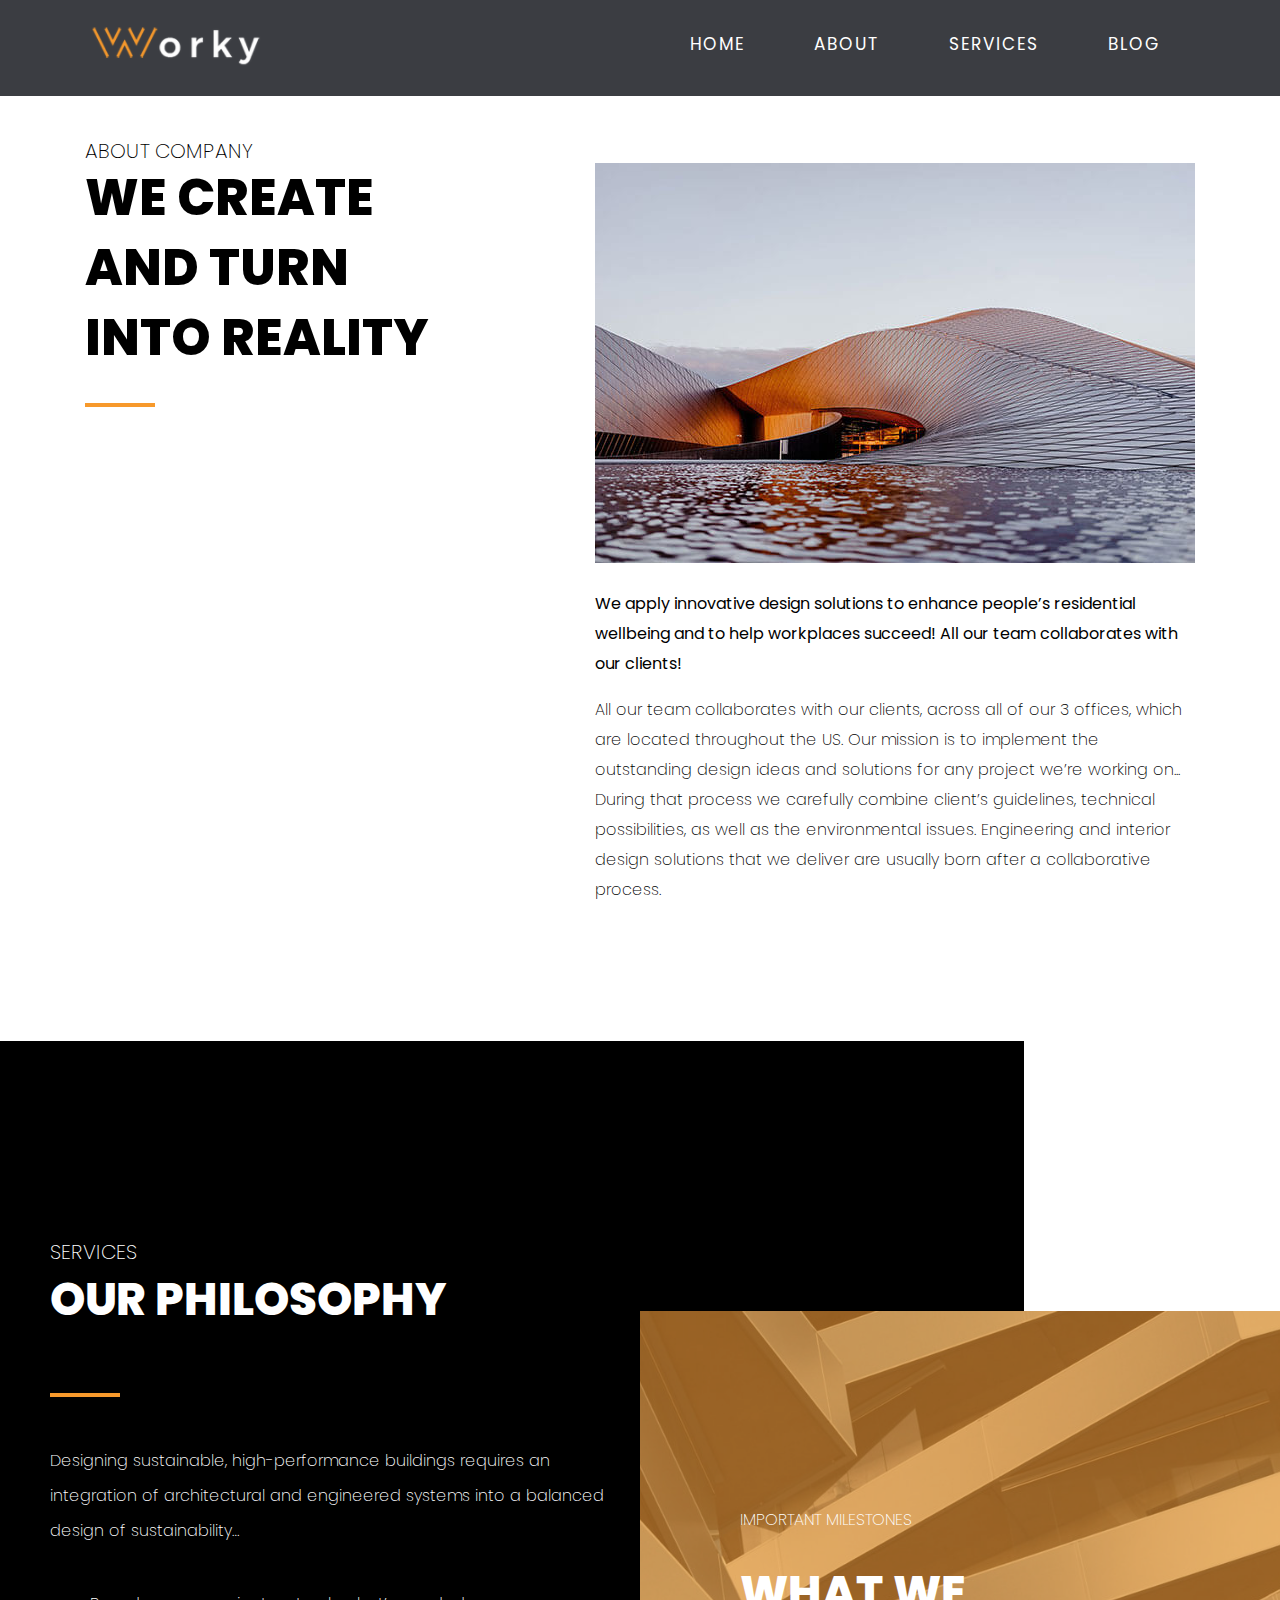
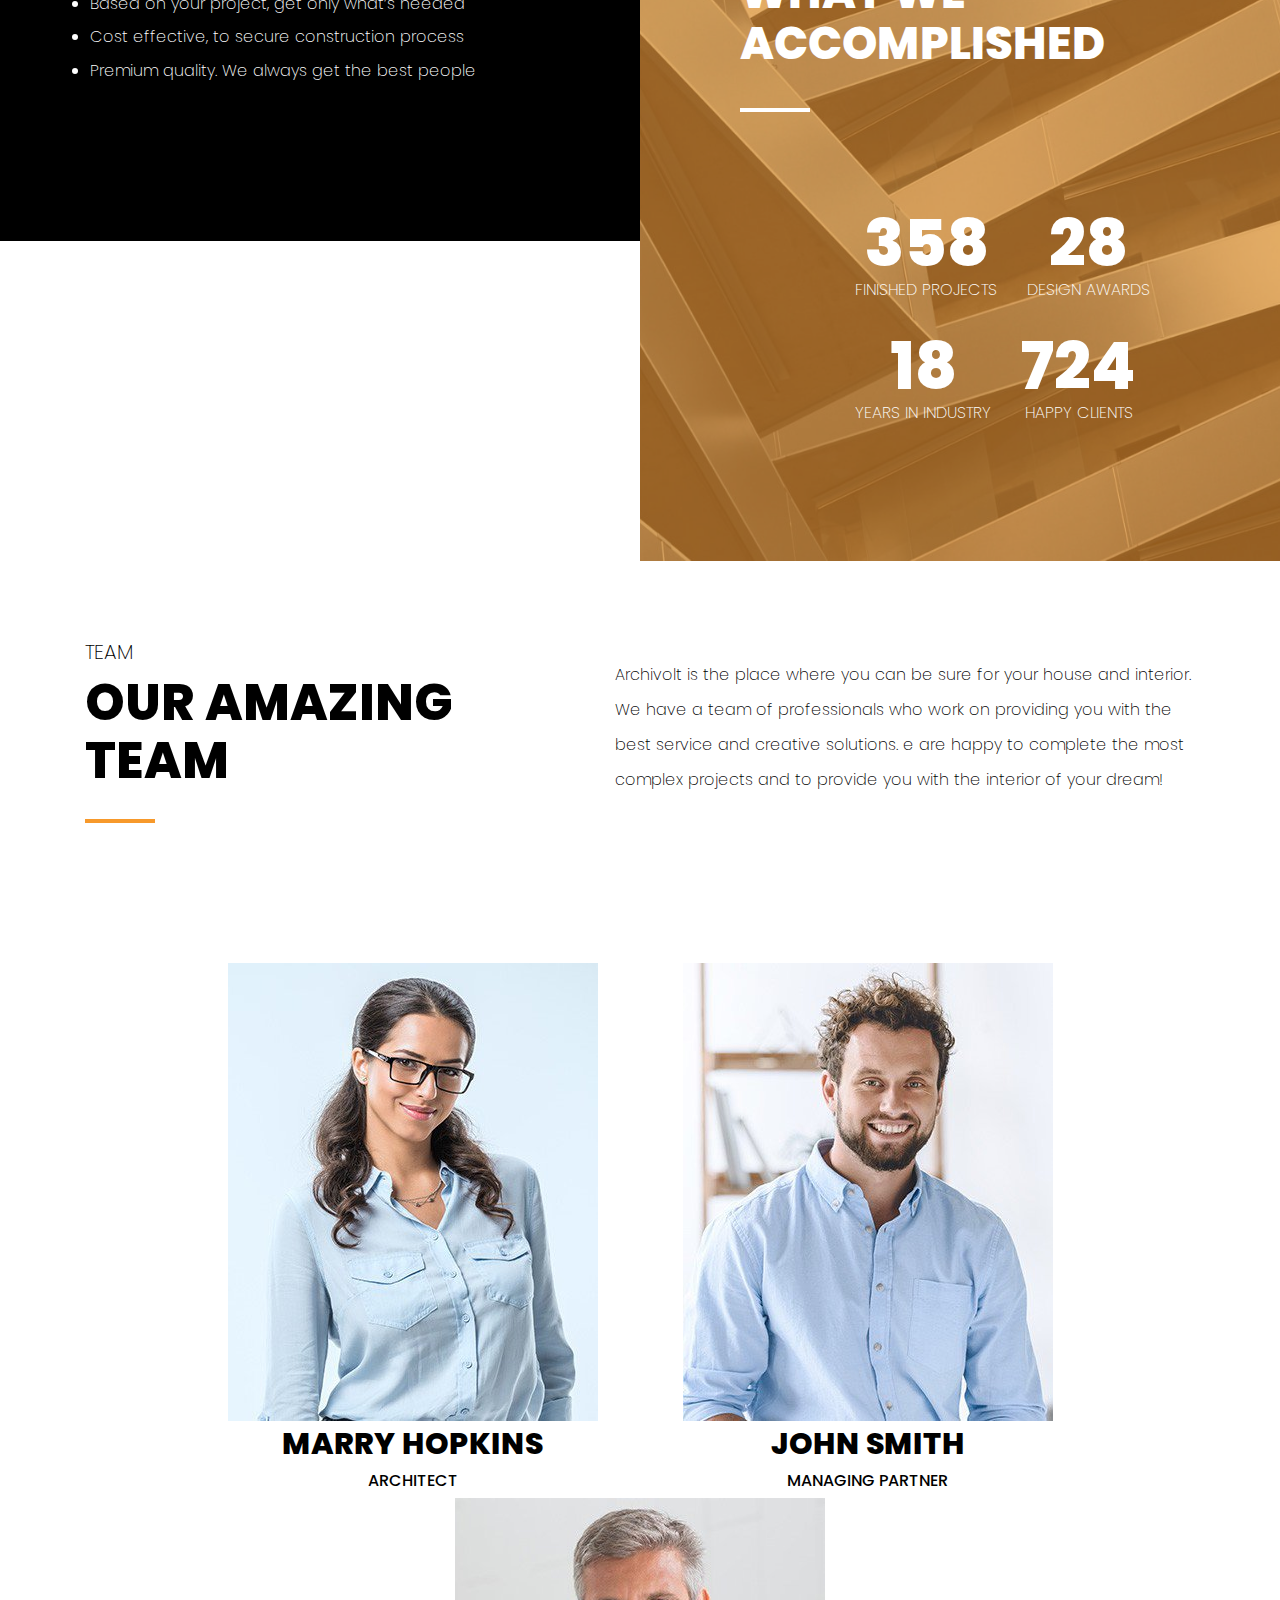
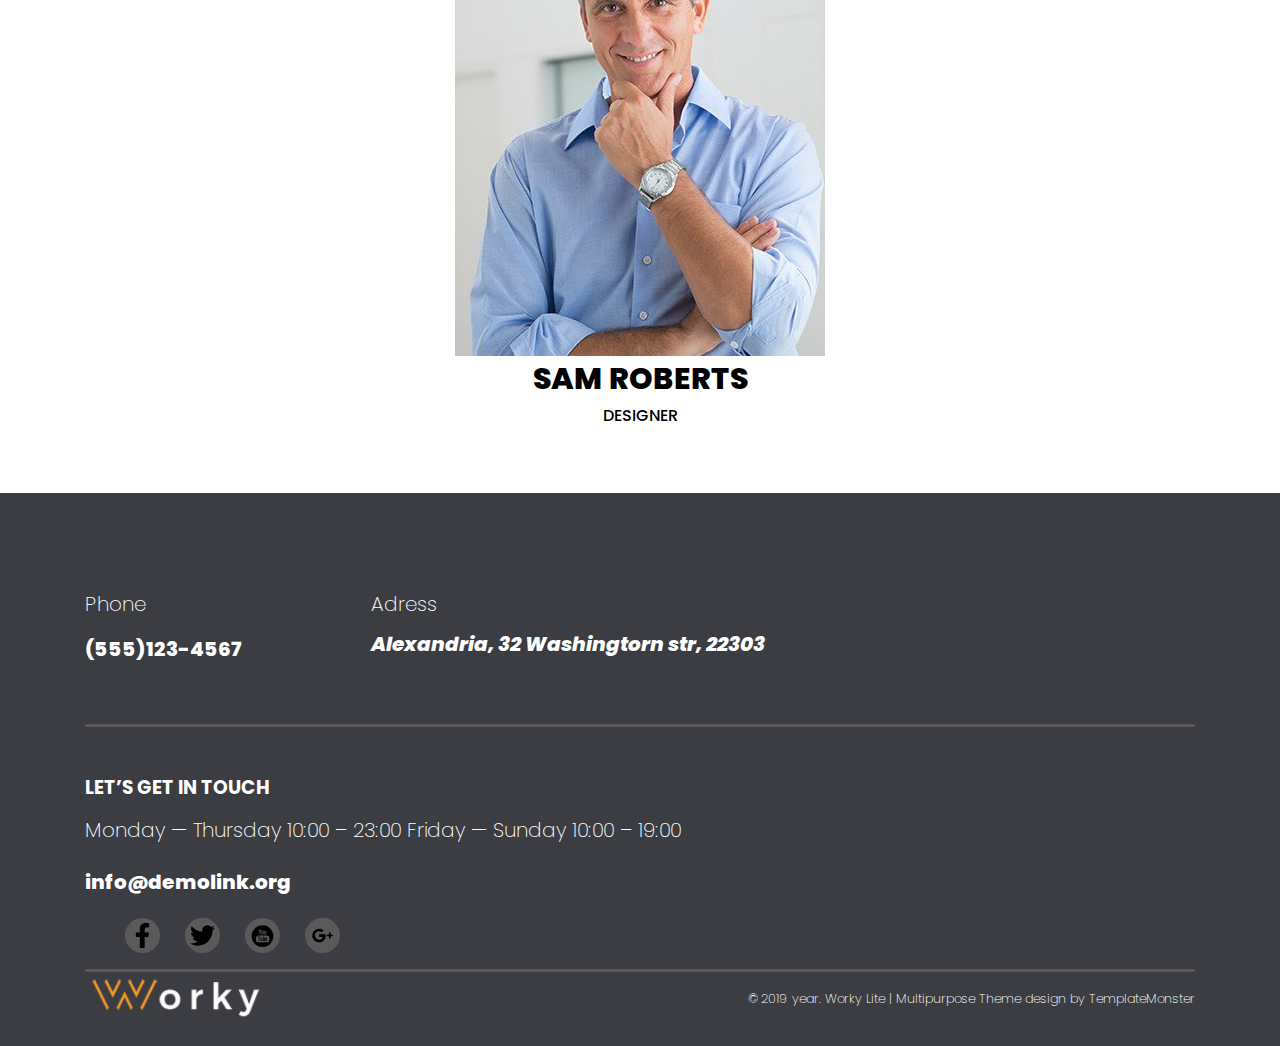
==== about.html @ e72a392d "Add files via upload" ====
<!DOCTYPE html>
<html lang="en">

<head>
    <meta charset="UTF-8">
    <meta http-equiv="X-UA-Compatible" content="IE=edge">
    <meta name="viewport" content="width=device-width, initial-scale=1.0">
    <link rel="icon" href="../icon/favicon.ico" type="image/x-icon">
    <link rel="shortcut icon" href="http://www.sitename.com/dirname/favicon.ico" type="image/x-icon">
    <link rel="preconnect" href="https://fonts.googleapis.com">
    <link rel="preconnect" href="https://fonts.gstatic.com" crossorigin>
    <link href="https://fonts.googleapis.com/css2?family=Poppins:wght@100;200;500;800;900&display=swap" rel="stylesheet">
    <title>worky.com</title>
    <link rel="stylesheet" href="css/normalize.css">
    <link rel="stylesheet" href="css/style.css">
</head>

<body>
    <header class='header'>
        <div class="container">
            <a href='' class="logo">
                <img src="img/logo.png" alt="worky logo">
            </a>
            <ul class="menu-main">
                <li><a href="index.html" class="current">home</a></li>
                <li><a href="about.html">about</a></li>
                <li><a href="">services</a></li>
                <li><a href="">blog</a></li>
            </ul>
        </div>
    </header>
    <section class='about'>
        <div class="container container-about">
            <span class="about-subtitle">ABOUT COMPANY</span>
            <div class="about-descr">
                <div class="about-title">WE CREATE AND TURN INTO REALITY
                    <div class="line"></div>
                </div>

                <div class="about-text">
                    <div class="aboutph"><img src="img/about.jpg" alt=""></div>
                    <p>
                        <b>We&nbsp;apply innovative design solutions to&nbsp;enhance people&rsquo;s residential wellbeing and to&nbsp;help workplaces succeed! All our team collaborates with our clients!</b>

                        <p> All our team collaborates with our clients, across all of&nbsp;our 3&nbsp;offices, which are located throughout the US. Our mission is&nbsp;to&nbsp;implement the outstanding design ideas and solutions for any project we&rsquo;re
                            working&nbsp;on... During that process we&nbsp;carefully combine client&rsquo;s guidelines, technical possibilities, as&nbsp;well as&nbsp;the environmental issues. Engineering and interior design solutions that we&nbsp;deliver
                            are usually born after a&nbsp;collaborative process.
                        </p>
                    </p>
                </div>
            </div>
        </div>
    </section>
    <section class="services">
        <span class="services-subtitle">SERVICES</span>
        <h2 class="services-title">OUR PHILOSOPHY</h2>
        <div class="line"></div>
        <p class="services-descr">Designing sustainable, high-performance buildings requires an integration of architectural and engineered systems into a balanced design of sustainability…
            <ul class='philosophy'>
                <li>Based on your project, get only what’s needed</li>
                <li>Cost effective, to secure construction process</li>
                <li>Premium quality. We always get the best people</li>
            </ul>
        </p>
    </section>
    <section class='milestones'>
        <div class="milestones-cl">
            <span class="milestones-subtitle">IMPORTANT MILESTONES</span>
            <h2 class="milestones-title">WHAT WE ACCOMPLISHED</h2>
            <div class="milestones-line"></div>
            <div class="milestones-descr">
                <div class="descr">
                    <div class="descr-numb">358</div>
                    <div class="descr-text">FINISHED PROJECTS</div>
                </div>
                <div class="descr">
                    <div class="descr-numb">28</div>
                    <div class="descr-text">DESIGN AWARDS</div>
                </div>
                <div class="descr">
                    <div class="descr-numb">18</div>
                    <div class="descr-text">YEARS IN INDUSTRY</div>
                </div>
                <div class="descr">
                    <div class="descr-numb">724</div>
                    <div class="descr-text">HAPPY CLIENTS</div>
                </div>
            </div>
        </div>
    </section>
    <section class="team">
        <div class="container container-team">
            <div class="team-main">
                <span class="team-subtitle">TEAM</span>
                <h2 class="team-title">OUR AMAZING TEAM</h2>
                <div class="line"></div>
            </div>
            <p class="team-descr">Archivolt is the place where you can be sure for your house and interior. We have a team of professionals who work on providing you with the best service and creative solutions. e are happy to complete the most complex projects and to provide
                you with the interior of your dream!</p>
        </div>
        <div class="team-photos">
            <div class="teamph">
                <a href="" onclick="return false;"><img src="img/teamph1.jpg" alt=""></a>
                <div class="team-text-name">MARRY HOPKINS</div>
                <div class="team-text-proff">ARCHITECT</div>
            </div>
            <div class="teamph">
                <a href="" onclick="return false;"><img src="img/teamph2.jpg" alt=""></a>
                <div class="team-text-name">JOHN SMITH</div>
                <div class="team-text-proff">MANAGING PARTNER</div>
            </div>
            <div class="teamph">
                <a href="" onclick="return false;"><img src="img/teamph3.jpg" alt=""></a>
                <div class="team-text-name">SAM ROBERTS</div>
                <div class="team-text-proff">DESIGNER</div>
            </div>
        </div>
    </section>
    <footer class="footer">
        <div class="container">
            <div class="footer-top">
                <div class="footer-contacts-item">
                    <span class="footer-contacts-text">Phone</span>
                    <a href="tel:(555)123-4567" class="footer-contacts-link">(555)123-4567</a>
                </div>

                <div class="footer-contacts-item">
                    <span class="footer-contacts-text">Adress</span>
                    <address class="footer-contacts-value">Alexandria, 32 Washingtorn str, 22303</address>
                </div>
            </div>
            <div class="footer-middle">
                <div class="footer-column">
                    <h3 class="footer-title">LET’S GET IN TOUCH</h3>
                    <p class="footer-text">Monday — Thursday 10:00 – 23:00 Friday — Sunday 10:00 – 19:00</p>
                    <a href="mailto:info@demolink.org" class="footer-mail">info@demolink.org</a>
                    <ul class="social">
                        <li class="social-item">
                            <a href="https://ru-ru.facebook.com/" class="social-link social-link-fb" target="_blank" aria-label='link to facebook'></a>
                        </li>
                        <li class="social-item">
                            <a href="https://twitter.com/" class="social-link social-link-tw" target="_blank" aria-label='link to twitter'></a>
                        </li>
                        <li class="social-item">
                            <a href="https://www.youtube.com/" class="social-link social-link-yt" target="_blank" aria-label='link to youtube'></a>
                        </li>
                        <li class="social-item">
                            <a href="#" class="social-link social-link-g" target="_blank" aria-label='link to goole+'></a>
                        </li>
                    </ul>
                </div>
            </div>
            <div class="footer-bottom">
                <a href='' class="logo">
                    <img src="img/logo.png" alt="worky logo">
                </a>
                <small class="copyright">&copy;&nbsp;2019&nbsp;year. Worky Lite&nbsp;| Multipurpose Theme design by&nbsp;TemplateMonster</small>
            </div>
        </div>
    </footer>
</body>

</html>
---- css/style.css ----
*{
    box-sizing: border-box;
}

body{
    font-family: 'Poppins', sans-serif;
    font-weight: 200;
}
img{
    max-width: 100%;
}
 .container{
     max-width: 1140px;
     padding: 0 15px;
     margin: 0 auto;
 }
.header{
    position: absolute; 
    left: 0;
    top: 0;
    width: 100%;
    background-color: #3b3d42;
    padding-top: 20px;
    padding-bottom: 20px;
}
.header-container{
    display: flex;
    align-items: center;
    justify-content: space-between;
}

.menu-main {
    text-align: right;
    top: 0;
    margin-top: -40px;
    
  }
  .menu-main li {display: inline-block;}
  .menu-main li:after {
    color: white;
    display: inline-block;
    vertical-align:top;
  }
  .menu-main li:last-child:after {content: none;}
  .menu-main a {
    text-decoration: none;
    font-family: 'Poppins', sans-serif;
    font-weight: 400;
    letter-spacing: 2px;
    position: relative;
    padding-bottom: 5px;
    margin: 0 34px 0 30px;
    font-size: 17px;
    text-transform: uppercase;
    display: inline-block;
    transition: color .2s;
  }
  .menu-main a, .menu-main a:visited {color: white;}
 .menu-main a:hover{color: #f7992b;}
  .menu-main a:before,
  .menu-main a:after {
    content: "";
    position: absolute;
    height: 4px;
    top: auto;
    right: 50%;
    bottom: -5px;
    left: 50%;
    background: #f7992b;
    transition: .8s;
  }
  .menu-main a:hover:before, .menu-main :before {left: 0;}
  .menu-main a:hover:after, .menu-main :after {right: 0;}   
  @media (max-width: 550px) {
  .menu-main {padding-top: 0;}
  .menu-main li {display: block;}
  .menu-main li:after {content: none;}
  .menu-main a {
    padding: 25px 0 20px; 
    margin: 0 30px;
  }
  
  }
.hero{
    padding-top: 200px;
    background-image: url('../img/background.png');
    background-position: center;
    background-size: cover;
    background-repeat: no-repeat;
    padding-bottom: 360px;
}
.hero-title{
    letter-spacing: 8px;
    font-weight: 900;
    margin-top: 390px;
    font-size: 70px;
    color: white;
    text-align: center;
}
.hero-subtitle{
    font-weight:normal;
    margin-top: auto;
    font-size: 32px;
    color: white;
    text-align: center;
}
.hero-link{
    text-align: center;
    margin-top: 80px;

}

.link{
  
    color: white;
    text-decoration: none;
    font-size: 18px;
    letter-spacing: 5px;
    text-transform: uppercase;   
    background-color: #f7992b;
    text-align: center;
    padding: 15px 40px;
    border: #f7992b solid 3px;
    box-sizing: border-box;
    font-weight: 500;
}


 .hero-link :hover{
    background: rgba(0,0,0,0);
	color: #f7992b;
    transition: .8s;
 }

 .about{
     padding-top: 70px;
     padding-bottom: 50px;
 }
 .about-subtitle, .testimonials-subtitle, .advantages-subtitle, 
 .portfolio-subtitle, .partners-subtitle, .services-subtitle, .team-subtitle{
     font-size: 20px;
     font-weight: 200;
 }
 .about-descr{
   display: flex;
    justify-content: space-between;
 }
 .about-title{
     font-size: 50px;
     max-width: 350px;
     font-weight: 800;
     line-height: 70px;
 }
 .about-text{
    max-width: 600px;
     font-family: 'Poppins', sans-serif;
     font-weight: 200;
     line-height: 30px;
 }
.line{
    height: 4px;
    width: 70px;
    background-color: #f7992b;
    margin-top: 30px;
    margin-bottom: 30px;
}
.about-photos{
    position: relative;
    padding-top: 50px;
    display: flex;
    flex-direction: row;
    justify-content: space-between;
   flex-wrap: wrap;
}
.abph{
    width: 315px;
    height: 455px;
    background-size: cover;
    background-position: center;
    background-repeat: no-repeat;
}
.abph-ph1{
    background-image: url('../img/abph1.jpg');
}
.abph-ph2{
    background-image: url('../img/abph2.jpg');
}
.abph-ph3{
    background-image: url('../img/abph3.jpg');
}
.testimonials{
    margin-top: -260px;
    margin-bottom: -260px;
    float: right;
    width: 50%;
    height: 920px;
    background-position: center;
    background-repeat: no-repeat;
    background-size: cover;
    background-image: url('../img/testimonialsph.jpg');
}
.testimonials-cl{
    width: 100%;
    height: 100%;
    background: rgb(247,153,43,0.9);
    display: flex;
    flex-direction: column;
    padding-left: 100px;
}
.testimonials-subtitle{
    margin-top: 390px;
     color: white;
}
.testimonials-title, .milestones-title{
     font-size: 45px;
     max-width: 355px;
     font-weight: 800;
     color: white;
}
.testimonials-descr{
    max-width: 580px;
    font-size: 16px;
     font-weight: 200;
     line-height: 30px;
     color: white;
     font-style: italic;
}
.testimomials-line, .milestones-line{
    height: 4px;
    width: 70px;
    background-color: #ffffff;
    margin-bottom: 30px;
}
.advantages{
    margin-top: -270px;
    width: 80%;
    height: 800px;
    background-color: black;
    display: flex;
    flex-direction: column;
    padding-left: 300px;
    color: white;
    margin-bottom: 70px;
}
.advantages-subtitle, .services-subtitle{
    margin-top: 200px;
}
.advantages-title, .services-title{
    margin-top: 10px;
    font-size: 45px;
    max-width: 400px;
    font-weight: 800;
}
.advantages-descr, .services-descr{
    max-width: 580px;
     font-weight: 200;
     line-height: 35px;
     font-size: 16px;
}
.container-potfolio, .container-team{
    display: flex;
    flex-direction: row;
    justify-content: space-between;
    flex-wrap: wrap;
    padding-bottom: 70px;
}
.portfolio-main, .team-main{
    display: flex;
    flex-direction: column;
}
.portfolio-title{
    font-size: 50px;
    max-width: 400px;
    font-weight: 800;
    margin-bottom: 0;
    margin-top: 10px;
}
.portfolio-descr, .team-descr{
    max-width: 580px;
     font-weight: 200;
     line-height: 35px;
     font-size: 16px;
}
.portfolio-photos{
    display: flex;
    flex-direction: row;
    justify-content: center;
   flex-wrap: wrap;
   align-items: center;
   max-width: 100%;
}
.portph{
    overflow:hidden;
    margin: 30px;
    width: 550px;
    height: 550px;
}
.portph img {
    -moz-transition: all 1s ease-out;
    -o-transition: all 1s ease-out;
    -webkit-transition: all 1s ease-out;
}
.portph img:hover{
    opacity: 1.7;
    -webkit-transform: scale(1.5);
    -moz-transform: scale(1.5);
    -o-transform: scale(1.5);
}
.container-partners{
    margin-top: 40px;
    display: flex;
    flex-direction: row;
    justify-content: space-between;
    flex-wrap: wrap;
    padding-bottom:  70px;
}
.partners-title{
    font-size: 50px;
    max-width: 420px;
    font-weight: 800;
}
.partners-photos {
    max-width: 600px;
    display: flex;
    flex-direction: row;
    justify-content: center;
   flex-wrap: wrap;
   align-items: center;
   
}
.partph{
    width: 150px;
    height: 110px;
    margin: 10px;
}
.container-about{
    margin-top: 70px;
}
.philosophy li{
    margin-top: 15px;
}
.services{
    margin-top: 70px;
    width: 80%;
    height: 800px;
    background-color: black;
    display: flex;
    flex-direction: column;
    padding-left: 300px;
    color: white;
}
.milestones{
    margin-top: -530px;
    float: right;
    width: 50%;
    height: 850px;
    background-position: center;
    background-repeat: no-repeat;
    background-size: cover;
    background-image: url('../img/milestonesph.jpg');
}
.milestones-subtitle{
    margin-top: 200px;
     color: white;
}
.milestones-cl{
    position: absolute;
    width: 50%;
    height: 850px;
    background: rgb(247,153,43,0.6);
    display: flex;
    flex-direction: column;
    padding-left: 100px;
}
.milestones-descr{
    margin-top: 50px;
    margin-left: 100px;
    max-width: 350px;
    display: flex;
    flex-direction: row;
    flex-wrap: wrap;
}
.descr{
    display: flex;
    flex-direction: column;
    margin: 15px;
    text-align: center;
}
.descr-numb{
    font-size: 65px;
    font-weight: 800;
    color: white;
}
.descr-text{
    font-size: 16px;
    font-weight: 200;
    color: white;
}
.team-title{
    font-size: 50px;
    max-width: 400px;
    font-weight: 800;
    margin-bottom: 0;
    margin-top: 10px;
}
.container-team{
    margin-top: 400px;
}
.team-photos{
    display: flex;
    flex-direction: row;
    justify-content: center;
   flex-wrap: wrap;
   align-items: center;
   max-width: 100%;
   padding-bottom: 100px;
}
.teamph{
    margin: 40px;
    width: 375px;
    height: 455px;
    display: flex;
    flex-direction: column;
    align-items: center;
}
.teamph img:hover{
    opacity: 0.7;
    transition: 0.6s;
}
.team-text-name{
    font-size: 30px;
    line-height: 37px;
    font-weight: 800;
}
.team-text-proff{
    line-height: 37px;
    font-weight: 500;
}
.footer{
    padding-top: 100px;
    padding-bottom: 19px;
    background-color:#3b3d42 ;
    color:white;
}
.footer-top{
    display: flex;
    flex-wrap: wrap;
    border-bottom: 3px solid #5a5a5a;
    padding-bottom: 50px;
}
.footer-contacts-item:not(:last-child){
    margin-right: 128px;
}
.footer-contacts-text{
    margin-bottom: 8px;
    display: block;
    font-size: 20px;
    font-weight: 200;
}
.footer-contacts-link{
    color: white;
    text-decoration: none;
    font-weight: 800;
    font-size: 20px;
    line-height: 50px;
}
.footer-contacts-value{
    color: white;
    text-decoration: none;
    font-weight: 800;
    font-size: 20px;
    line-height: 40px;
}
.footer-middle{
    padding-top: 50px;
    border-bottom: 3px solid #5a5a5a;
}
.footer-title{
    margin: 0;
}
.footer-text{
    display: block;
    font-size: 20px;
    font-weight: 200;
}
.footer-mail{
    color: white;
    text-decoration: none;
    font-weight: 800;
    font-size: 20px;
    line-height: 40px;
}
.social{
    list-style-type: none;
    text-decoration: none;
    display: flex;
    align-items: center;
}
.social-item:not(:last-child){
    margin-right: 25px;
}
.social-link{
    display: block;
    width: 35px;
    height: 35px;
    border-radius: 100%;
    background-color: #5a5a5a;
    background-position: center;
    background-repeat: no-repeat;
    background-size: 25px auto;
}
.social-link-fb{
    background-image: url('../icon/fb.svg');
}
.social-link-tw{
    background-image: url('../icon/tw.svg');
}
.social-link-yt{
    background-image: url('../icon/yt.svg');
}
.social-link-g{
    background-image: url('../icon/g.svg');
}
.footer-bottom{
    display: flex;
    align-items: center;
    justify-content: space-between;
}
@media(max-width: 1200px){
    .services{
        visibility: hidden;
    }
    .milestones{
       visibility: hidden;
    }
    .team{
        margin-top: -1200px;
    }
}
@media(max-width: 1705px){
    .services{
        padding-left: 50px;
    }
}
@media(max-width: 992px){
    .about-descr{
        display: flex;
        flex-direction: column;
      }
      .about-title{
          max-width: 100%;
      }
      .about-text{
         max-width: 100%;
      }
      .about-photos{
          justify-content: center;
      }
      .abph{
        margin-bottom: 30px;
        width: 700px;
        height: 290px;  
    }
    .advantages{
        padding-left: 50px;
    }
    .testimonials-cl {
        padding-left: 50px;
    }
}
@media(max-width: 768px){
    .header{
        height: auto;
        padding-bottom: 10px;
    }
    .header-container{
        flex-direction: column;
    }
    .about{
        margin-top: 70px;
    }
    .menu-main {
        flex-direction: column;
        top: 0;
        margin-top: -10px;
        text-align: center;
    }
    .hero-title{
        margin-top: 250px;
    }
    .advantages{
        height: auto;
    }
    .testimonials{
        height: auto;
    }
    
}
@media(max-width: 576px){
    
    .testimonials{
        margin:0;
        width: 100%;
        padding-left: 0;
    }
    .testimonials-cl{
        padding-left: 5px;
    }
    .advantages{
        width: 100%;
        padding-left: 5px;
    }
    .advantages-subtitle{
        margin-top: 30px;
    }
    .portph{
        margin: 7px;
    }
}

@media(max-width: 550px){
     .about{
         margin-top: 270px;
     }
}
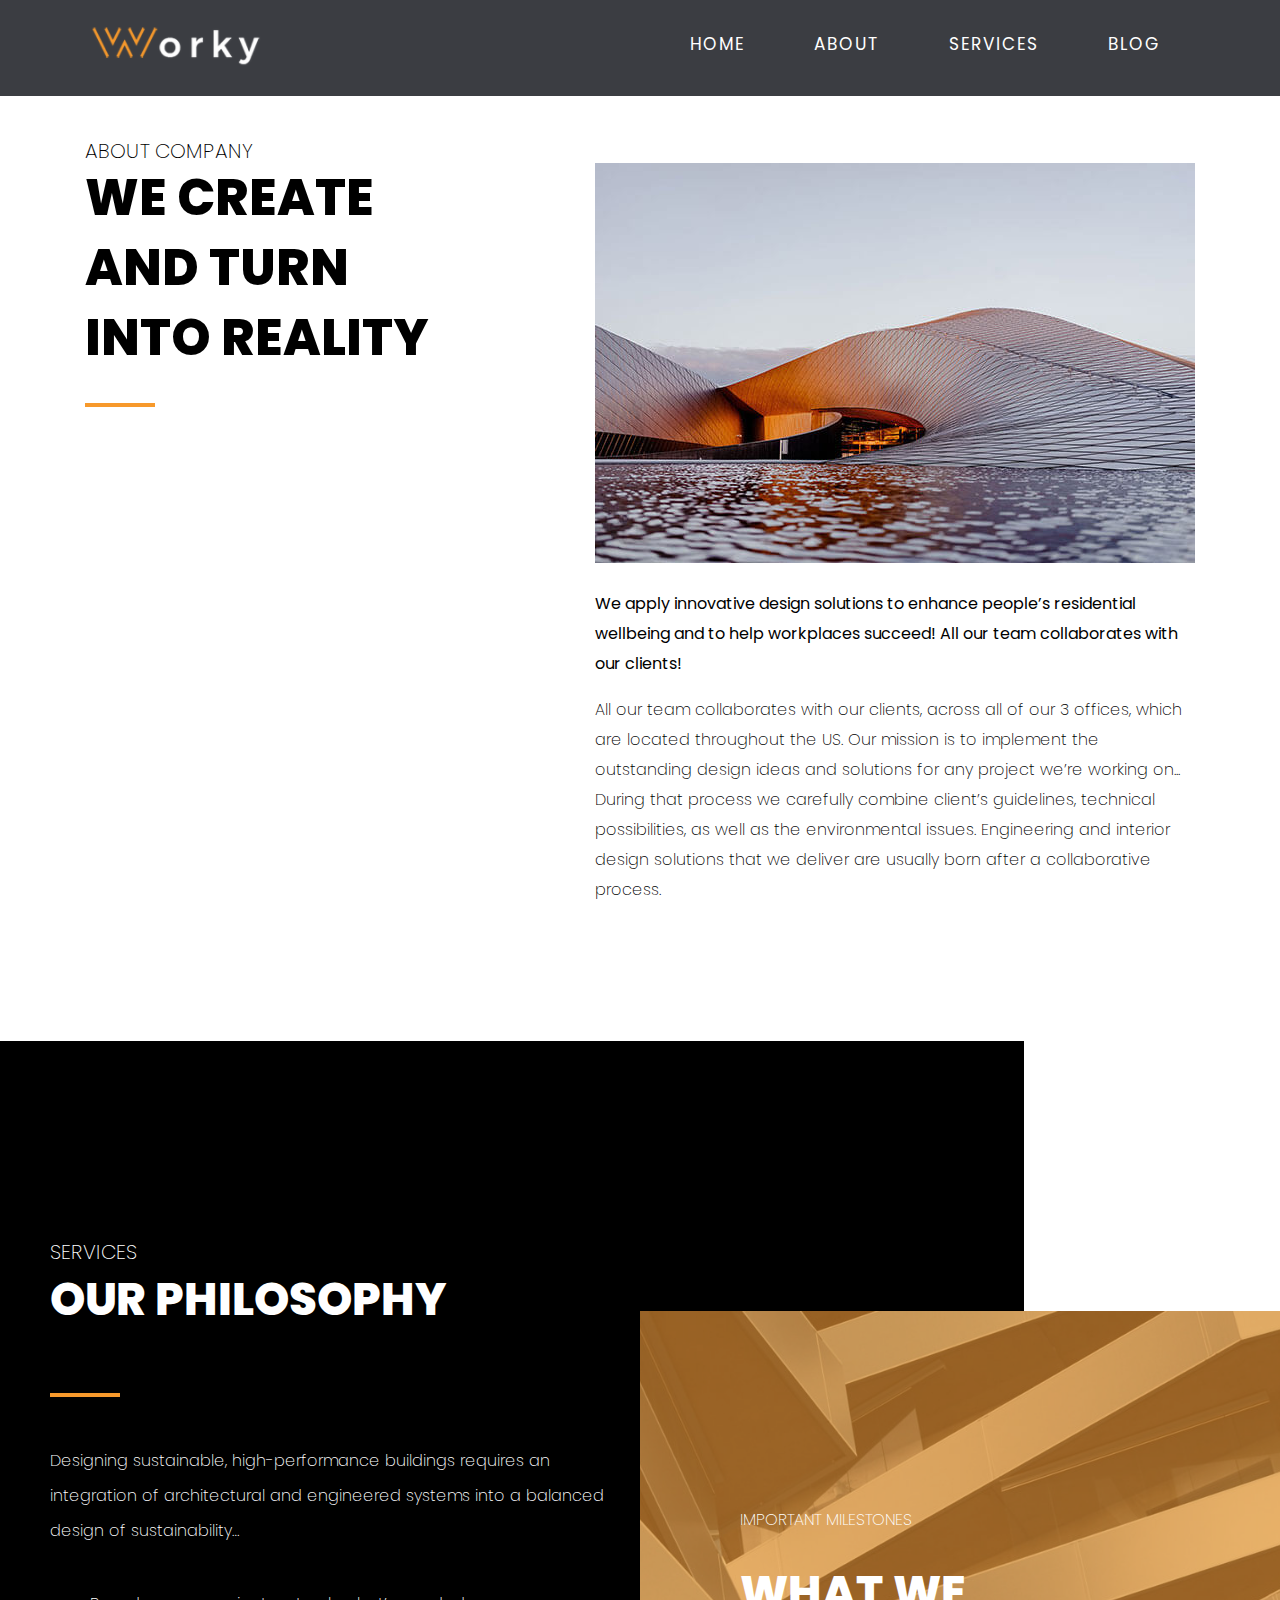
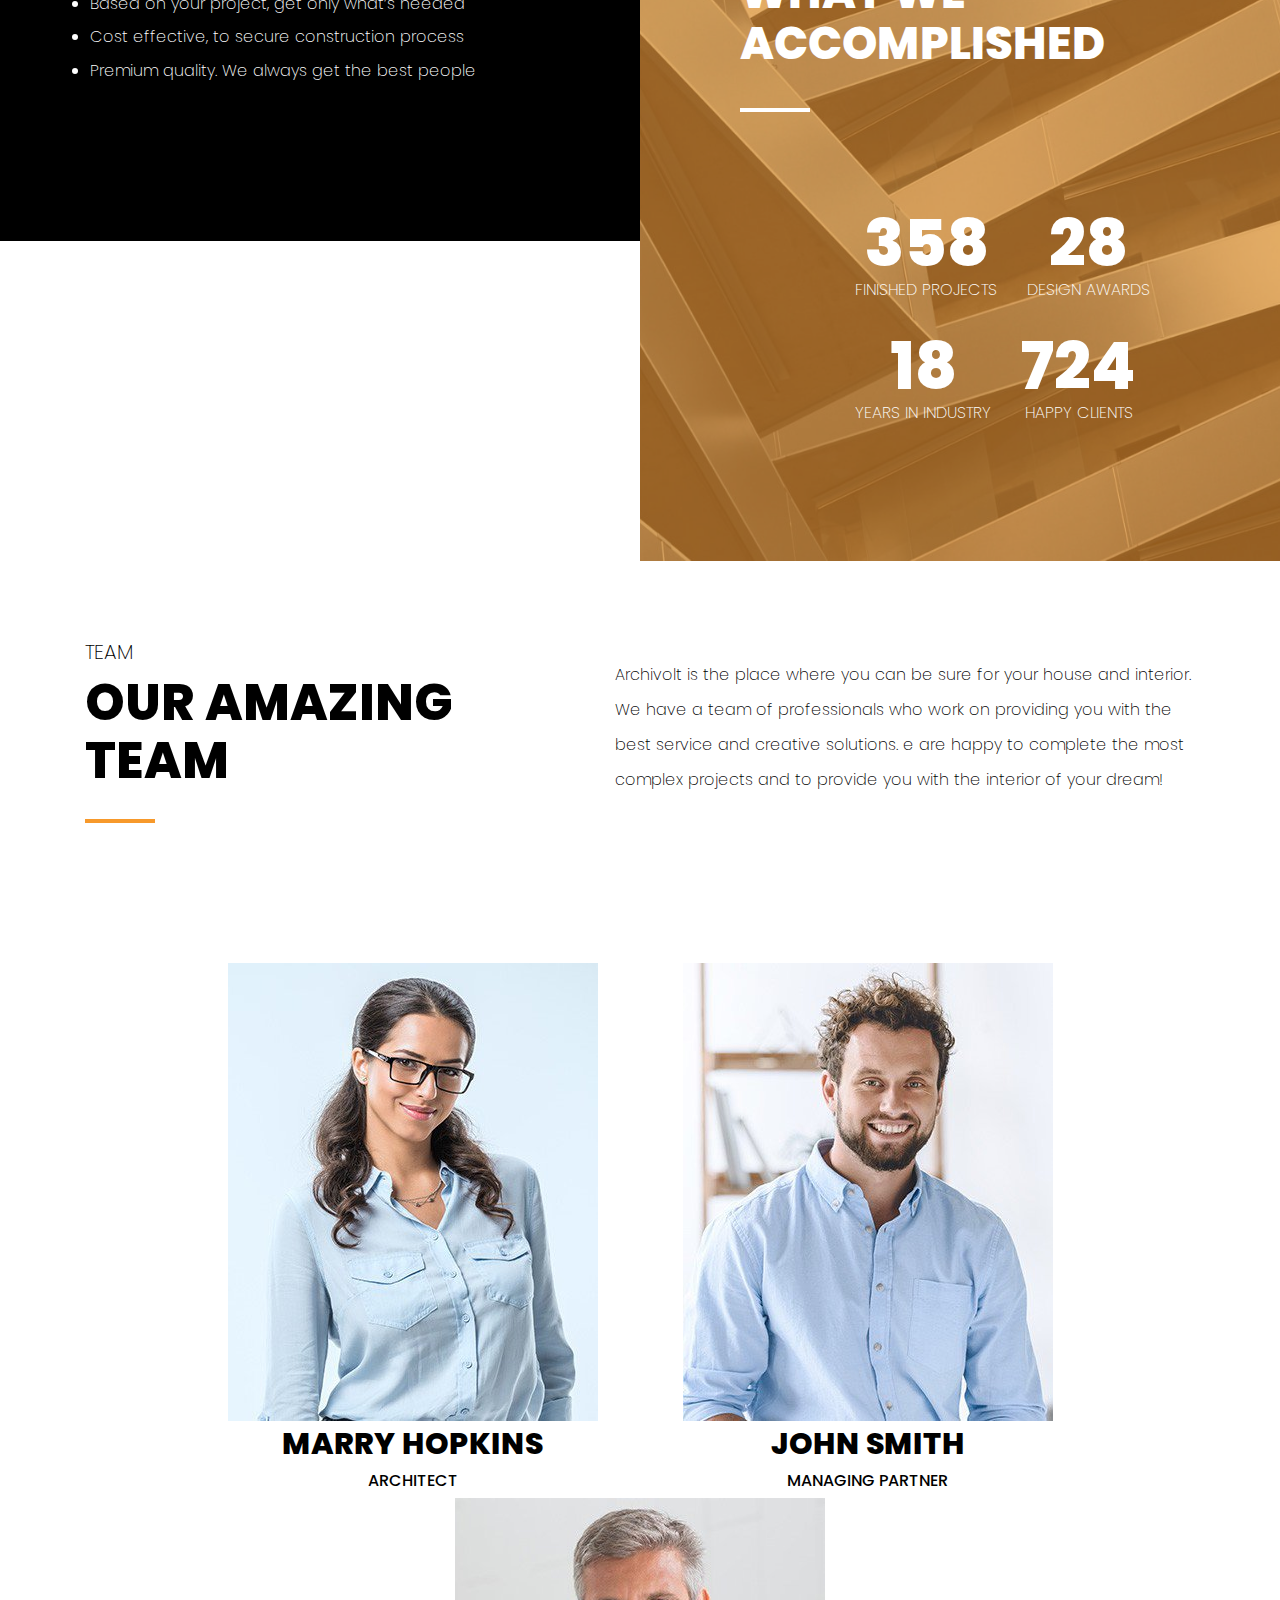
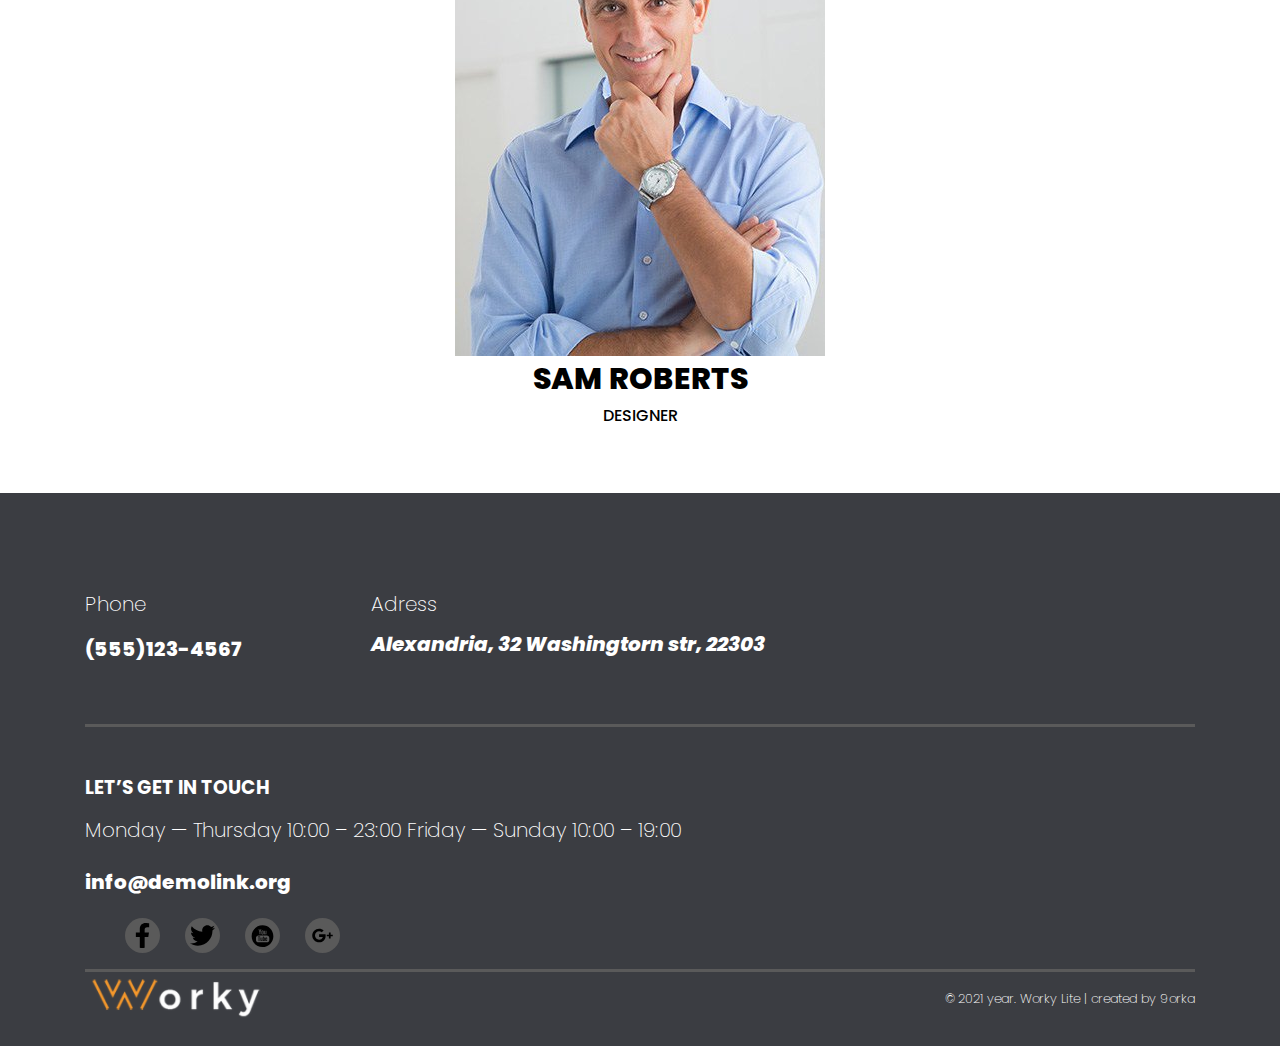
==== commit 7fa207c0: "Add files via upload" ====
--- a/about.html
+++ b/about.html
@@ -24,12 +24,12 @@
             <ul class="menu-main">
                 <li><a href="index.html" class="current">home</a></li>
                 <li><a href="about.html">about</a></li>
-                <li><a href="">services</a></li>
-                <li><a href="">blog</a></li>
+                <li><a href="services.html">services</a></li>
+                <li><a href="blog.html">blog</a></li>
             </ul>
         </div>
     </header>
-    <section class='about'>
+    <section class='aboutp'>
         <div class="container container-about">
             <span class="about-subtitle">ABOUT COMPANY</span>
             <div class="about-descr">
@@ -154,7 +154,7 @@
                 <a href='' class="logo">
                     <img src="img/logo.png" alt="worky logo">
                 </a>
-                <small class="copyright">&copy;&nbsp;2019&nbsp;year. Worky Lite&nbsp;| Multipurpose Theme design by&nbsp;TemplateMonster</small>
+                <small class="copyright">&copy;&nbsp;2021&nbsp;year. Worky Lite&nbsp;| created by 9orka</small>
             </div>
         </div>
     </footer>
--- a/css/style.css
+++ b/css/style.css
@@ -1,21 +1,25 @@
-*{
+* {
     box-sizing: border-box;
 }
 
-body{
+body {
+    overflow-x: hidden;
     font-family: 'Poppins', sans-serif;
     font-weight: 200;
 }
-img{
+
+img {
     max-width: 100%;
 }
- .container{
-     max-width: 1140px;
-     padding: 0 15px;
-     margin: 0 auto;
- }
-.header{
-    position: absolute; 
+
+.container {
+    max-width: 1140px;
+    padding: 0 15px;
+    margin: 0 auto;
+}
+
+.header {
+    position: absolute;
     left: 0;
     top: 0;
     width: 100%;
@@ -23,7 +27,8 @@
     padding-top: 20px;
     padding-bottom: 20px;
 }
-.header-container{
+
+.header-container {
     display: flex;
     align-items: center;
     justify-content: space-between;
@@ -33,16 +38,23 @@
     text-align: right;
     top: 0;
     margin-top: -40px;
-    
-  }
-  .menu-main li {display: inline-block;}
-  .menu-main li:after {
-    color: white;
+}
+
+.menu-main li {
     display: inline-block;
-    vertical-align:top;
-  }
-  .menu-main li:last-child:after {content: none;}
-  .menu-main a {
+}
+
+.menu-main li:after {
+    color: white;
+    display: inline-block;
+    vertical-align: top;
+}
+
+.menu-main li:last-child:after {
+    content: none;
+}
+
+.menu-main a {
     text-decoration: none;
     font-family: 'Poppins', sans-serif;
     font-weight: 400;
@@ -54,11 +66,19 @@
     text-transform: uppercase;
     display: inline-block;
     transition: color .2s;
-  }
-  .menu-main a, .menu-main a:visited {color: white;}
- .menu-main a:hover{color: #f7992b;}
-  .menu-main a:before,
-  .menu-main a:after {
+}
+
+.menu-main a,
+.menu-main a:visited {
+    color: white;
+}
+
+.menu-main a:hover {
+    color: #f7992b;
+}
+
+.menu-main a:before,
+.menu-main a:after {
     content: "";
     position: absolute;
     height: 4px;
@@ -68,20 +88,35 @@
     left: 50%;
     background: #f7992b;
     transition: .8s;
-  }
-  .menu-main a:hover:before, .menu-main :before {left: 0;}
-  .menu-main a:hover:after, .menu-main :after {right: 0;}   
-  @media (max-width: 550px) {
-  .menu-main {padding-top: 0;}
-  .menu-main li {display: block;}
-  .menu-main li:after {content: none;}
-  .menu-main a {
-    padding: 25px 0 20px; 
-    margin: 0 30px;
-  }
-  
-  }
-.hero{
+}
+
+.menu-main a:hover:before,
+.menu-main :before {
+    left: 0;
+}
+
+.menu-main a:hover:after,
+.menu-main :after {
+    right: 0;
+}
+
+@media (max-width: 550px) {
+    .menu-main {
+        padding-top: 0;
+    }
+    .menu-main li {
+        display: block;
+    }
+    .menu-main li:after {
+        content: none;
+    }
+    .menu-main a {
+        padding: 25px 0 20px;
+        margin: 0 30px;
+    }
+}
+
+.hero {
     padding-top: 200px;
     background-image: url('../img/background.png');
     background-position: center;
@@ -89,7 +124,8 @@
     background-repeat: no-repeat;
     padding-bottom: 360px;
 }
-.hero-title{
+
+.hero-title {
     letter-spacing: 8px;
     font-weight: 900;
     margin-top: 390px;
@@ -97,26 +133,26 @@
     color: white;
     text-align: center;
 }
-.hero-subtitle{
-    font-weight:normal;
+
+.hero-subtitle {
+    font-weight: normal;
     margin-top: auto;
     font-size: 32px;
     color: white;
     text-align: center;
 }
-.hero-link{
+
+.hero-link {
     text-align: center;
     margin-top: 80px;
-
-}
-
-.link{
-  
+}
+
+.link {
     color: white;
     text-decoration: none;
     font-size: 18px;
     letter-spacing: 5px;
-    text-transform: uppercase;   
+    text-transform: uppercase;
     background-color: #f7992b;
     text-align: center;
     padding: 15px 40px;
@@ -125,70 +161,90 @@
     font-weight: 500;
 }
 
-
- .hero-link :hover{
-    background: rgba(0,0,0,0);
-	color: #f7992b;
+.hero-link :hover {
+    background: rgba(0, 0, 0, 0);
+    color: #f7992b;
     transition: .8s;
- }
-
- .about{
-     padding-top: 70px;
-     padding-bottom: 50px;
- }
- .about-subtitle, .testimonials-subtitle, .advantages-subtitle, 
- .portfolio-subtitle, .partners-subtitle, .services-subtitle, .team-subtitle{
-     font-size: 20px;
-     font-weight: 200;
- }
- .about-descr{
-   display: flex;
+}
+
+.about,
+.aboutp {
+    padding-top: 70px;
+    padding-bottom: 50px;
+}
+
+.about-subtitle,
+.testimonials-subtitle,
+.advantages-subtitle,
+.portfolio-subtitle,
+.partners-subtitle,
+.services-subtitle,
+.team-subtitle,
+.serv-subtitle,
+.pricing-subtitle,
+.news-subtitle,
+.subscribe-subtitle {
+    font-size: 20px;
+    font-weight: 200;
+}
+
+.about-descr {
+    display: flex;
     justify-content: space-between;
- }
- .about-title{
-     font-size: 50px;
-     max-width: 350px;
-     font-weight: 800;
-     line-height: 70px;
- }
- .about-text{
+}
+
+.about-title {
+    font-size: 50px;
+    max-width: 350px;
+    font-weight: 800;
+    line-height: 70px;
+}
+
+.about-text {
     max-width: 600px;
-     font-family: 'Poppins', sans-serif;
-     font-weight: 200;
-     line-height: 30px;
- }
-.line{
+    font-family: 'Poppins', sans-serif;
+    font-weight: 200;
+    line-height: 30px;
+}
+
+.line {
     height: 4px;
     width: 70px;
     background-color: #f7992b;
     margin-top: 30px;
     margin-bottom: 30px;
 }
-.about-photos{
+
+.about-photos {
     position: relative;
     padding-top: 50px;
     display: flex;
     flex-direction: row;
     justify-content: space-between;
-   flex-wrap: wrap;
-}
-.abph{
+    flex-wrap: wrap;
+}
+
+.abph {
     width: 315px;
     height: 455px;
     background-size: cover;
     background-position: center;
     background-repeat: no-repeat;
 }
-.abph-ph1{
+
+.abph-ph1 {
     background-image: url('../img/abph1.jpg');
 }
-.abph-ph2{
+
+.abph-ph2 {
     background-image: url('../img/abph2.jpg');
 }
-.abph-ph3{
+
+.abph-ph3 {
     background-image: url('../img/abph3.jpg');
 }
-.testimonials{
+
+.testimonials {
     margin-top: -260px;
     margin-bottom: -260px;
     float: right;
@@ -199,39 +255,48 @@
     background-size: cover;
     background-image: url('../img/testimonialsph.jpg');
 }
-.testimonials-cl{
+
+.testimonials-cl {
     width: 100%;
     height: 100%;
-    background: rgb(247,153,43,0.9);
+    background: rgb(247, 153, 43, 0.9);
     display: flex;
     flex-direction: column;
     padding-left: 100px;
 }
-.testimonials-subtitle{
+
+.testimonials-subtitle {
     margin-top: 390px;
-     color: white;
-}
-.testimonials-title, .milestones-title{
-     font-size: 45px;
-     max-width: 355px;
-     font-weight: 800;
-     color: white;
-}
-.testimonials-descr{
+    color: white;
+}
+
+.testimonials-title,
+.milestones-title {
+    font-size: 45px;
+    max-width: 355px;
+    font-weight: 800;
+    color: white;
+}
+
+.testimonials-descr {
     max-width: 580px;
     font-size: 16px;
-     font-weight: 200;
-     line-height: 30px;
-     color: white;
-     font-style: italic;
-}
-.testimomials-line, .milestones-line{
+    font-weight: 200;
+    line-height: 30px;
+    color: white;
+    font-style: italic;
+}
+
+.testimomials-line,
+.milestones-line,
+.subscribe-line {
     height: 4px;
     width: 70px;
     background-color: #ffffff;
     margin-bottom: 30px;
 }
-.advantages{
+
+.advantages {
     margin-top: -270px;
     width: 80%;
     height: 800px;
@@ -242,104 +307,139 @@
     color: white;
     margin-bottom: 70px;
 }
-.advantages-subtitle, .services-subtitle{
+
+.advantages-subtitle,
+.services-subtitle {
     margin-top: 200px;
 }
-.advantages-title, .services-title{
+
+.advantages-title,
+.services-title,
+.news-title,
+.subscribe-title {
     margin-top: 10px;
     font-size: 45px;
     max-width: 400px;
     font-weight: 800;
 }
-.advantages-descr, .services-descr{
+
+.advantages-descr,
+.services-descr,
+.news-descr,
+.subscribe-descr {
     max-width: 580px;
-     font-weight: 200;
-     line-height: 35px;
-     font-size: 16px;
-}
-.container-potfolio, .container-team{
+    font-weight: 200;
+    line-height: 35px;
+    font-size: 16px;
+}
+
+.container-potfolio,
+.container-team,
+.container-serv,
+.container-pricing {
     display: flex;
     flex-direction: row;
     justify-content: space-between;
     flex-wrap: wrap;
     padding-bottom: 70px;
 }
-.portfolio-main, .team-main{
+
+.portfolio-main,
+.team-main,
+.serv-main,
+.pricing-main,
+.news-main,
+.subscribe-main {
     display: flex;
     flex-direction: column;
 }
-.portfolio-title{
+
+.portfolio-title {
     font-size: 50px;
     max-width: 400px;
     font-weight: 800;
     margin-bottom: 0;
     margin-top: 10px;
 }
-.portfolio-descr, .team-descr{
+
+.portfolio-descr,
+.team-descr,
+.serv-descr,
+.pricing-descr {
     max-width: 580px;
-     font-weight: 200;
-     line-height: 35px;
-     font-size: 16px;
-}
-.portfolio-photos{
+    font-weight: 200;
+    line-height: 35px;
+    font-size: 16px;
+}
+
+.portfolio-photos {
     display: flex;
     flex-direction: row;
     justify-content: center;
-   flex-wrap: wrap;
-   align-items: center;
-   max-width: 100%;
-}
-.portph{
-    overflow:hidden;
+    flex-wrap: wrap;
+    align-items: center;
+    max-width: 100%;
+}
+
+.portph {
+    overflow: hidden;
     margin: 30px;
     width: 550px;
     height: 550px;
 }
+
 .portph img {
     -moz-transition: all 1s ease-out;
     -o-transition: all 1s ease-out;
     -webkit-transition: all 1s ease-out;
 }
-.portph img:hover{
+
+.portph img:hover {
     opacity: 1.7;
     -webkit-transform: scale(1.5);
     -moz-transform: scale(1.5);
     -o-transform: scale(1.5);
 }
-.container-partners{
+
+.container-partners {
     margin-top: 40px;
     display: flex;
     flex-direction: row;
     justify-content: space-between;
     flex-wrap: wrap;
-    padding-bottom:  70px;
-}
-.partners-title{
+    padding-bottom: 70px;
+}
+
+.partners-title {
     font-size: 50px;
     max-width: 420px;
     font-weight: 800;
 }
+
 .partners-photos {
     max-width: 600px;
     display: flex;
     flex-direction: row;
     justify-content: center;
-   flex-wrap: wrap;
-   align-items: center;
-   
-}
-.partph{
+    flex-wrap: wrap;
+    align-items: center;
+}
+
+.partph {
     width: 150px;
     height: 110px;
     margin: 10px;
 }
-.container-about{
+
+.container-about {
     margin-top: 70px;
 }
-.philosophy li{
+
+.philosophy li {
     margin-top: 15px;
 }
-.services{
+
+.services {
     margin-top: 70px;
     width: 80%;
     height: 800px;
@@ -349,7 +449,8 @@
     padding-left: 300px;
     color: white;
 }
-.milestones{
+
+.milestones {
     margin-top: -530px;
     float: right;
     width: 50%;
@@ -359,20 +460,23 @@
     background-size: cover;
     background-image: url('../img/milestonesph.jpg');
 }
-.milestones-subtitle{
+
+.milestones-subtitle {
     margin-top: 200px;
-     color: white;
-}
-.milestones-cl{
+    color: white;
+}
+
+.milestones-cl {
     position: absolute;
     width: 50%;
     height: 850px;
-    background: rgb(247,153,43,0.6);
+    background: rgb(247, 153, 43, 0.6);
     display: flex;
     flex-direction: column;
     padding-left: 100px;
 }
-.milestones-descr{
+
+.milestones-descr {
     margin-top: 50px;
     margin-left: 100px;
     max-width: 350px;
@@ -380,42 +484,51 @@
     flex-direction: row;
     flex-wrap: wrap;
 }
-.descr{
+
+.descr {
     display: flex;
     flex-direction: column;
     margin: 15px;
     text-align: center;
 }
-.descr-numb{
+
+.descr-numb {
     font-size: 65px;
     font-weight: 800;
     color: white;
 }
-.descr-text{
+
+.descr-text {
     font-size: 16px;
     font-weight: 200;
     color: white;
 }
-.team-title{
+
+.team-title,
+.serv-title,
+.pricing-title {
     font-size: 50px;
     max-width: 400px;
     font-weight: 800;
     margin-bottom: 0;
     margin-top: 10px;
 }
-.container-team{
+
+.container-team {
     margin-top: 400px;
 }
-.team-photos{
+
+.team-photos {
     display: flex;
     flex-direction: row;
     justify-content: center;
-   flex-wrap: wrap;
-   align-items: center;
-   max-width: 100%;
-   padding-bottom: 100px;
-}
-.teamph{
+    flex-wrap: wrap;
+    align-items: center;
+    max-width: 100%;
+    padding-bottom: 100px;
+}
+
+.teamph {
     margin: 40px;
     width: 375px;
     height: 455px;
@@ -423,83 +536,364 @@
     flex-direction: column;
     align-items: center;
 }
-.teamph img:hover{
+
+.teamph img:hover {
     opacity: 0.7;
     transition: 0.6s;
 }
-.team-text-name{
+
+.team-text-name {
     font-size: 30px;
     line-height: 37px;
     font-weight: 800;
 }
-.team-text-proff{
+
+.team-text-proff {
     line-height: 37px;
     font-weight: 500;
 }
-.footer{
+
+.serv {
+    margin-top: 150px;
+}
+
+.serv-photos {
+    display: flex;
+    flex-direction: row;
+    justify-content: center;
+    flex-wrap: wrap;
+    align-items: center;
+    max-width: 100%;
+    padding-bottom: 100px;
+}
+
+.servob {
+    display: flex;
+    flex-direction: row;
+    flex-wrap: wrap;
+    justify-content: space-between;
+    margin: 15px;
+}
+
+.servph {
+    width: 64px;
+    height: 64px;
+}
+
+.serv-text {
+    display: flex;
+    flex-direction: column;
+    justify-content: left;
+    margin-left: 30px;
+    max-width: 400px;
+}
+
+.serv-text-title a {
+    text-decoration: none;
+    font-style: normal;
+    color: #000;
+}
+
+.serv-text-title a:hover {
+    color: #f7992b;
+    transition: 0.6s;
+}
+
+.serv-text-title {
+    font-size: 24px;
+    line-height: 33px;
+    font-weight: 800;
+    margin-top: 10px;
+}
+
+.serv-text-descr {
+    margin-top: 10px;
+    line-height: 35px;
+}
+
+.pricing {
+    width: 100%;
+    height: auto;
+    padding-top: 70px;
+    margin-bottom: 70px;
+    background-color: rgb(0, 0, 0);
+}
+
+.pricing-title,
+.pricing-subtitle,
+.pricing-descr {
+    color: #ffffff;
+}
+
+.pricing-blanks {
+    display: flex;
+    flex-direction: row;
+    justify-content: center;
+    flex-wrap: wrap;
+    align-items: center;
+    max-width: 100%;
+}
+
+.blank {
+    margin: 20px;
+    width: 330px;
+    height: 495px;
+    display: flex;
+    flex-direction: column;
+    align-items: center;
+    background-color: #fff;
+    text-align: center;
+}
+
+.blank-2 {
+    background-color: #f7992b;
+}
+
+.pricing-text-name {
+    font-size: 24px;
+    line-height: 33px;
+    font-weight: 800;
+    margin-top: 20px;
+}
+
+.pricing-text-name-2 {
+    color: #fff;
+}
+
+.pricing-text-price {
+    color: #f7992b;
+    font-size: 60px;
+    max-width: 400px;
+    font-weight: 800;
+    margin-top: 15px;
+    margin-bottom: 30px;
+}
+
+.pricing-text-price-2 {
+    color: #ffffff;
+}
+
+.pricing-text-descr {
+    max-width: 200px;
+    text-align: center;
+    line-height: 30px;
+}
+
+.pricing-text-descr-2 {
+    color: #ffffff;
+}
+
+.link-2 {
+    color: #f7992b;
+    text-decoration: none;
+    font-size: 18px;
+    letter-spacing: 5px;
+    text-transform: uppercase;
+    background-color: #ffffff;
+    text-align: center;
+    padding: 15px 40px;
+    border: #ffffff solid 3px;
+    box-sizing: border-box;
+    font-weight: 500;
+}
+
+.hero-link-2 :hover {
+    background: rgba(0, 0, 0, 0);
+    color: #ffffff;
+    transition: .8s;
+}
+
+.hero-link-1 {
+    margin-top: 35px;
+}
+
+.newsub {
+    margin-bottom: 190px;
+}
+
+.news {
+    color: white;
+    padding-top: 90px;
+    padding-left: 100px;
+    padding-right: 150px;
+    width: 50%;
+    height: 800px;
+    background-color: black;
+}
+
+.subscribe {
+    margin-top: -700px;
+    margin-left: 50%;
+    color: white;
+    padding-top: 90px;
+    padding-left: 100px;
+    width: 50%;
+    height: 600px;
+    background-color: #f7992b;
+}
+
+.email {
+    width: 300px;
+    height: 30px;
+    padding-left: 10px;
+    font-family: 'Poppins', sans-serif;
+    font-size: 14px;
+    font-weight: 200;
+    border-radius: 5px;
+    border: none;
+}
+
+input[type="submit"] {
+    margin-top: 15px;
+    width: 60px;
+    height: 30px;
+    background: #000000;
+    font-family: 'Poppins', sans-serif;
+    font-weight: 200;
+    font-size: 14px;
+    color: #ffffff;
+    border: none;
+    border-radius: 5px;
+}
+
+.search {
+    position: relative;
+    width: 300px;
+    margin-bottom: 50px;
+}
+
+.d1 input {
+    width: 100%;
+    height: 42px;
+    padding-left: 10px;
+    border: 2px solid #f7992b;
+    border-radius: 5px;
+    background: #ffffff;
+    color: #9E9C9C;
+}
+
+.d1 button {
+    position: absolute;
+    top: 0;
+    right: 0px;
+    width: 42px;
+    height: 42px;
+    border: none;
+    background: #f7992b;
+    border-radius: 0 5px 5px 0;
+    cursor: pointer;
+    background-position: center;
+    background-repeat: no-repeat;
+    background-size: cover;
+    background-image: url('../img/search.png');
+}
+
+.d1 button:hover {
+    opacity: 0.5;
+    transition: 0.6s;
+}
+
+.blog {
+    margin-top: 150px;
+}
+
+.block {
+    margin-bottom: 70px;
+}
+
+.title {
+    margin-bottom: 50px;
+    font-size: 35px;
+    font-weight: 500;
+}
+
+.blog-photo {
+    margin-bottom: 40px;
+}
+
+.blog-descr {
+    max-width: 900px;
+    font-weight: 200;
+    line-height: 35px;
+    font-size: 16px;
+}
+
+.footer {
     padding-top: 100px;
     padding-bottom: 19px;
-    background-color:#3b3d42 ;
-    color:white;
-}
-.footer-top{
+    background-color: #3b3d42;
+    color: white;
+}
+
+.footer-top {
     display: flex;
     flex-wrap: wrap;
     border-bottom: 3px solid #5a5a5a;
     padding-bottom: 50px;
 }
-.footer-contacts-item:not(:last-child){
+
+.footer-contacts-item:not(:last-child) {
     margin-right: 128px;
 }
-.footer-contacts-text{
+
+.footer-contacts-text {
     margin-bottom: 8px;
     display: block;
     font-size: 20px;
     font-weight: 200;
 }
-.footer-contacts-link{
+
+.footer-contacts-link {
     color: white;
     text-decoration: none;
     font-weight: 800;
     font-size: 20px;
     line-height: 50px;
 }
-.footer-contacts-value{
+
+.footer-contacts-value {
     color: white;
     text-decoration: none;
     font-weight: 800;
     font-size: 20px;
     line-height: 40px;
 }
-.footer-middle{
+
+.footer-middle {
     padding-top: 50px;
     border-bottom: 3px solid #5a5a5a;
 }
-.footer-title{
+
+.footer-title {
     margin: 0;
 }
-.footer-text{
+
+.footer-text {
     display: block;
     font-size: 20px;
     font-weight: 200;
 }
-.footer-mail{
+
+.footer-mail {
     color: white;
     text-decoration: none;
     font-weight: 800;
     font-size: 20px;
     line-height: 40px;
 }
-.social{
+
+.social {
     list-style-type: none;
     text-decoration: none;
     display: flex;
     align-items: center;
 }
-.social-item:not(:last-child){
+
+.social-item:not(:last-child) {
     margin-right: 25px;
 }
-.social-link{
+
+.social-link {
     display: block;
     width: 35px;
     height: 35px;
@@ -509,74 +903,97 @@
     background-repeat: no-repeat;
     background-size: 25px auto;
 }
-.social-link-fb{
+
+.social-link-fb {
     background-image: url('../icon/fb.svg');
 }
-.social-link-tw{
+
+.social-link-tw {
     background-image: url('../icon/tw.svg');
 }
-.social-link-yt{
+
+.social-link-yt {
     background-image: url('../icon/yt.svg');
 }
-.social-link-g{
+
+.social-link-g {
     background-image: url('../icon/g.svg');
 }
-.footer-bottom{
+
+.footer-bottom {
     display: flex;
     align-items: center;
     justify-content: space-between;
 }
-@media(max-width: 1200px){
-    .services{
-        visibility: hidden;
-    }
-    .milestones{
-       visibility: hidden;
-    }
-    .team{
-        margin-top: -1200px;
-    }
-}
-@media(max-width: 1705px){
-    .services{
+
+@media(max-width: 1705px) {
+    .services {
         padding-left: 50px;
     }
 }
-@media(max-width: 992px){
-    .about-descr{
+
+@media(max-width: 1200px) {
+    .services {
+        display: none;
+    }
+    .milestones {
+        display: none;
+    }
+    .container-team {
+        margin-top: 30px;
+    }
+    .news,
+    .subscribe {
+        padding-left: 15px;
+    }
+}
+
+@media(max-width: 992px) {
+    .about-descr {
         display: flex;
         flex-direction: column;
-      }
-      .about-title{
-          max-width: 100%;
-      }
-      .about-text{
-         max-width: 100%;
-      }
-      .about-photos{
-          justify-content: center;
-      }
-      .abph{
+    }
+    .about-title {
+        max-width: 100%;
+    }
+    .about-text {
+        max-width: 100%;
+    }
+    .about-photos {
+        justify-content: center;
+    }
+    .abph {
         margin-bottom: 30px;
         width: 700px;
-        height: 290px;  
-    }
-    .advantages{
+        height: 290px;
+    }
+    .advantages {
         padding-left: 50px;
     }
     .testimonials-cl {
         padding-left: 50px;
     }
-}
-@media(max-width: 768px){
-    .header{
+    .news,
+    .subscribe {
+        width: 100%;
+        height: auto;
+        padding-top: 50px;
+    }
+    .subscribe {
+        margin: 0;
+        padding-bottom: 50px;
+    }
+}
+
+@media(max-width: 768px) {
+    .header {
         height: auto;
         padding-bottom: 10px;
     }
-    .header-container{
+    .header-container {
         flex-direction: column;
     }
-    .about{
+    .about {
         margin-top: 70px;
     }
     .menu-main {
@@ -585,41 +1002,83 @@
         margin-top: -10px;
         text-align: center;
     }
-    .hero-title{
+    .hero-title {
         margin-top: 250px;
     }
-    .advantages{
+    .advantages {
         height: auto;
     }
-    .testimonials{
+    .testimonials {
         height: auto;
     }
-    
-}
-@media(max-width: 576px){
-    
-    .testimonials{
-        margin:0;
+}
+
+@media(max-width: 576px) {
+    .testimonials {
+        margin: 0;
         width: 100%;
         padding-left: 0;
     }
-    .testimonials-cl{
+    .testimonials-subtitle {
+        margin-top: 30px;
+    }
+    .testimonials-cl {
         padding-left: 5px;
     }
-    .advantages{
+    .advantages {
         width: 100%;
         padding-left: 5px;
     }
-    .advantages-subtitle{
+    .advantages-subtitle {
         margin-top: 30px;
     }
-    .portph{
+    .portph {
         margin: 7px;
     }
-}
-
-@media(max-width: 550px){
-     .about{
-         margin-top: 270px;
-     }
+    .about {
+        margin-top: 10px;
+    }
+    .servob,
+    .serv-text {
+        justify-content: center;
+        text-align: center;
+    }
+}
+
+@media(max-width: 550px) {
+    .aboutp {
+        margin-top: 270px;
+    }
+    .serv,
+    .blog {
+        margin-top: 400px;
+    }
+}
+
+@media(max-width: 450px) {
+    .teamph {
+        margin: 35px;
+    }
+    .hero-title {
+        font-size: 60px;
+    }
+    .partners-title,
+    .testimonials-title,
+    .advantages-title,
+    .news-title,
+    .subscribe-title {
+        font-size: 40px;
+    }
+    .portph {
+        margin-top: -90px;
+    }
+    .email {
+        width: 260px;
+    }
+}
+
+@media(max-width: 320px) {
+    .search {
+        width: 200px;
+    }
 }